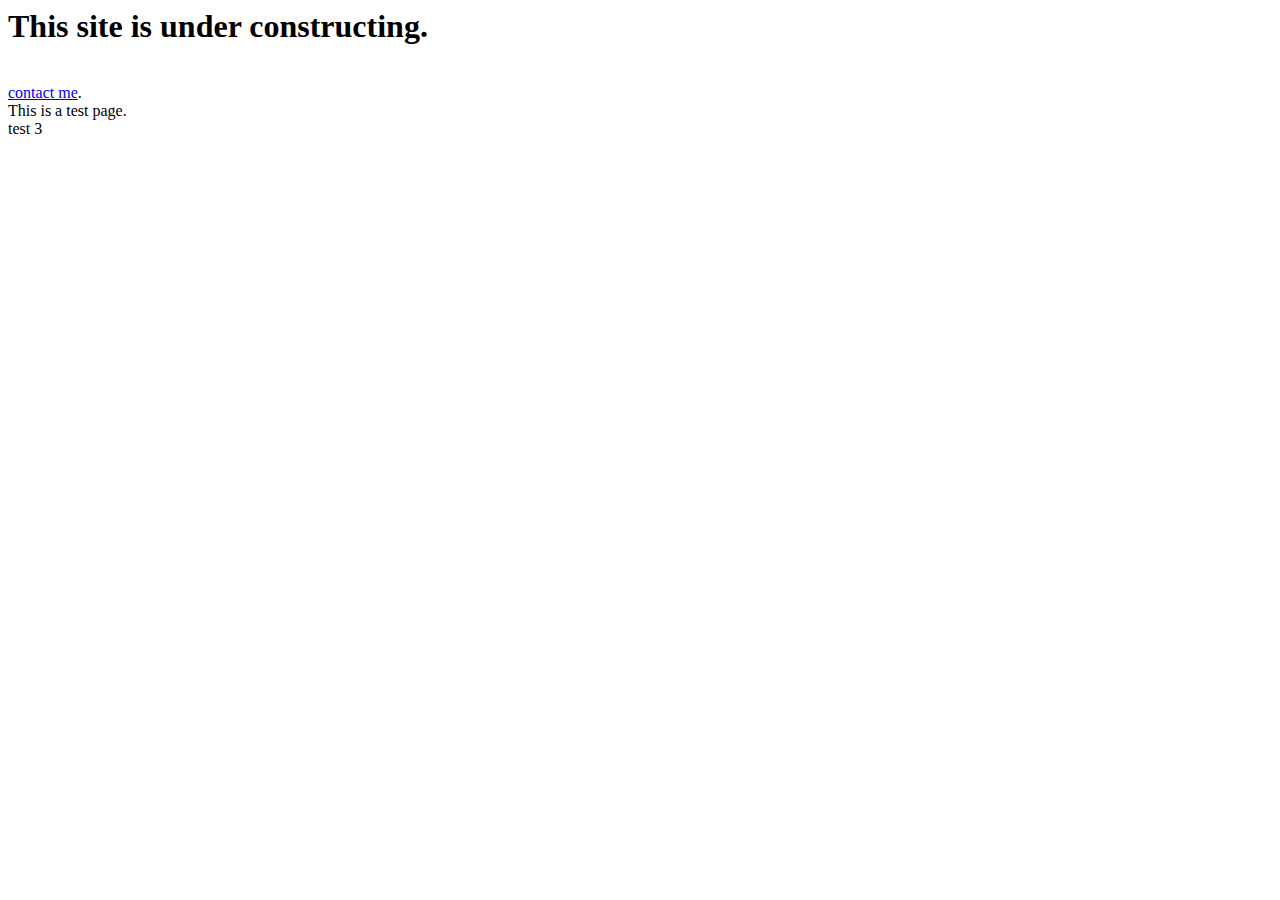
==== index.html @ dd539b31 "another test" ====
<html>
  <head>
    <title>None</title>
  </head>

  <body>
    <link rel="stylesheet" type="text/css" href="http://yui.yahooapis.com/3.10.3/build/cssbase/cssbase-min.css">
    <!--<script type="text/javascript">var name=prompt("Whats your name?"); document.write("welcome "+name +"<br>");</script>-->
    <h1>This site is under constructing.</h1>
    <br>
    <a href=mailto:wuhaochen42@gmail.com>contact me</a>.
    <br>
    This is a test page.
    <br>
    test 3
  </body>
</html>
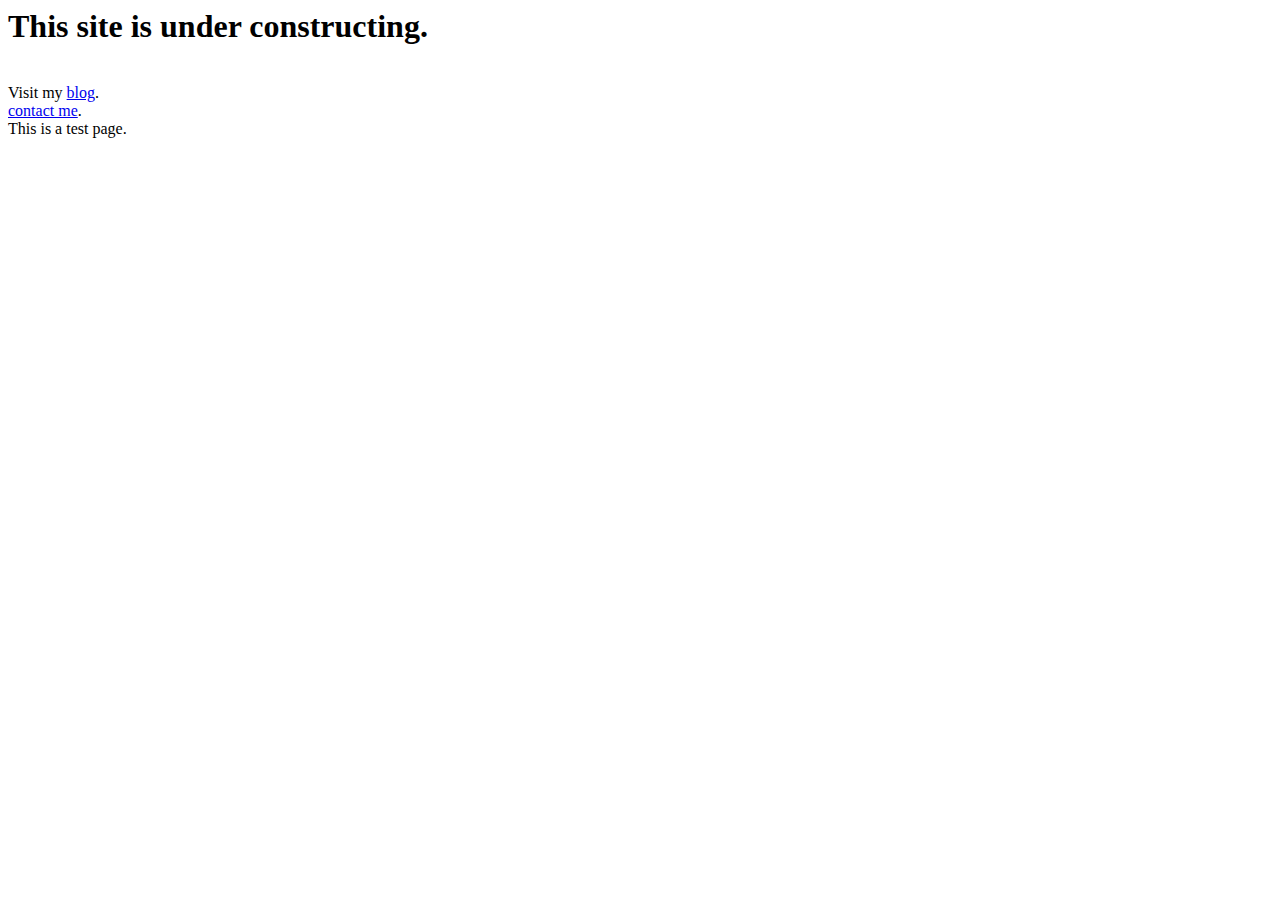
==== commit e7e4ca74: "add blog on homepage" ====
--- a/index.html
+++ b/index.html
@@ -8,10 +8,10 @@
     <!--<script type="text/javascript">var name=prompt("Whats your name?"); document.write("welcome "+name +"<br>");</script>-->
     <h1>This site is under constructing.</h1>
     <br>
+    Visit my <a href=/blog>blog</a>.
+    <br>
     <a href=mailto:wuhaochen42@gmail.com>contact me</a>.
     <br>
     This is a test page.
-    <br>
-    test 3
   </body>
 </html>
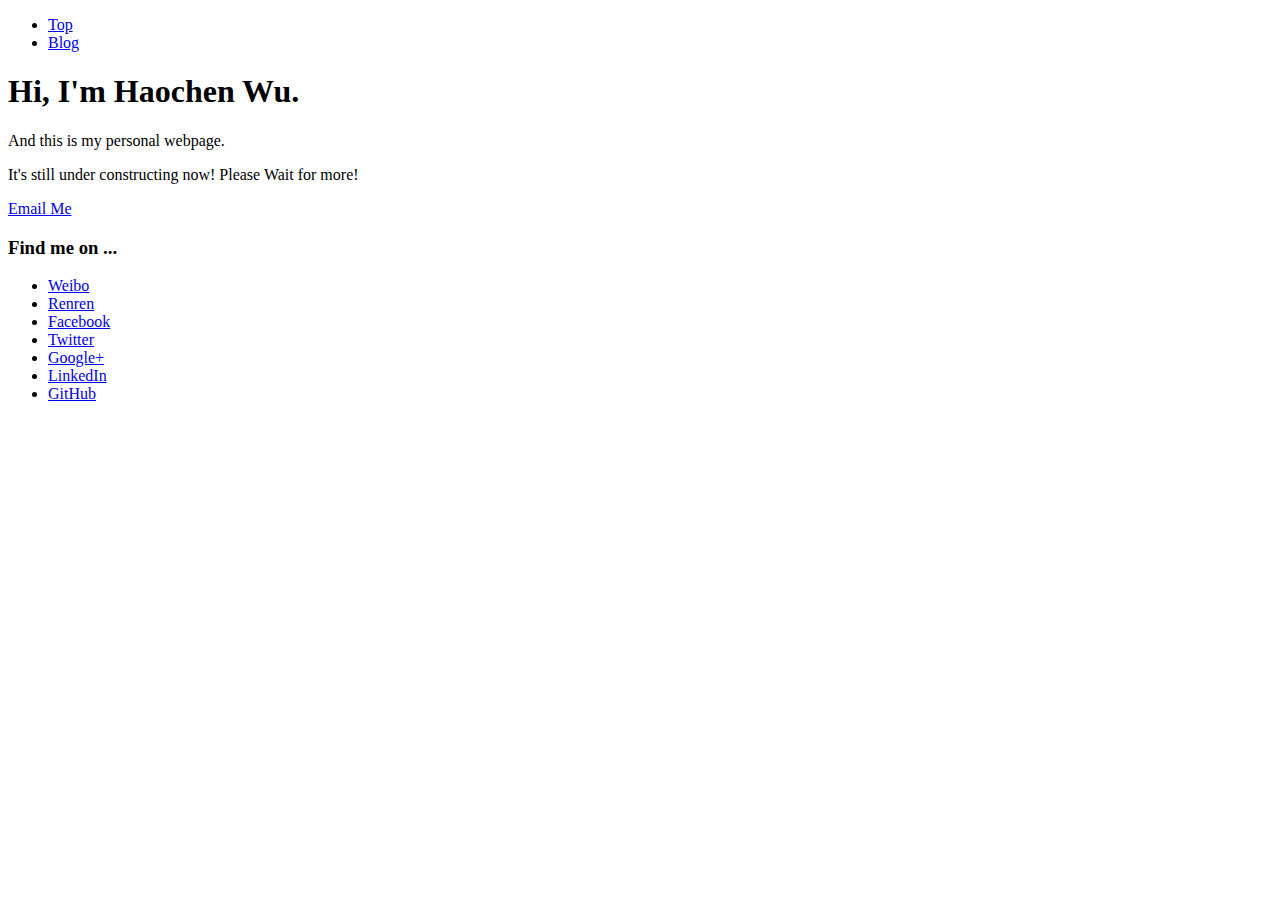
==== commit 7e4c92d0: "first html5 version" ====
--- a/index.html
+++ b/index.html
@@ -1,17 +1,62 @@
+<!DOCTYPE HTML>
+
 <html>
   <head>
-    <title>None</title>
+    <title>Haochen Wu</title>
+    <meta http-equiv="content-type" content="text/html; charset=utf-8" />
+    <meta name="description" content="Haochen Wu's personal webpage -- still under constructing" />
+    <noscript>
+      <link rel="stylesheet" type="text/css" href="css/style.css" />
+    </noscript>
   </head>
 
   <body>
-    <link rel="stylesheet" type="text/css" href="http://yui.yahooapis.com/3.10.3/build/cssbase/cssbase-min.css">
-    <!--<script type="text/javascript">var name=prompt("Whats your name?"); document.write("welcome "+name +"<br>");</script>-->
-    <h1>This site is under constructing.</h1>
-    <br>
-    Visit my <a href=/blog>blog</a>.
-    <br>
-    <a href=mailto:wuhaochen42@gmail.com>contact me</a>.
-    <br>
-    This is a test page.
+    <!-- Nav -->
+      <nav id="nav">
+	<ul class="container">
+	  <li><a href="#top">Top</a></li>
+	  <li><a href="/blog">Blog</a></li>
+	</ul>
+      </nav>
+
+    <!-- Home -->
+      <div class="wrapper wrapper-style1 wrpper-first">
+	<article class="container" id="top">
+	  <div class="row">
+	    <div class="4u">
+	      <!-- TODO:put my photo here -->
+	    </div>
+	    <div class="8u">
+	      <header>
+		<h1>Hi, I'm <strong>Haochen Wu</strong>.</h1>
+	      </header>
+	      <p>And this is my personal webpage.</p>
+	      <p>It's still under constructing now! Please Wait for more!</p>
+	      <a href="mailto:wuhaochen42@gmail.com" class="button button-big">Email Me</a>
+	    </div>
+	  </div>
+	</article>
+      </div>
+
+    <!-- Social -->
+      <div class="wrapper wrapper-style4">
+	<article class="container small">
+	  <div class="row row-special">
+	    <div class="12u">
+	      <h3>Find me on ...</h3>
+	      <ul class="social">
+		<li class="weibo"><a href="www.weibo.com/flyingpard" class="icon icon-weibo"><span>Weibo</span></a></li>
+		<li class="renren"><a href="www.renren.com/279968227" class="icon icon-renren"><span>Renren</span></a></li>
+		<li class="facebook"><a href="www.facebook.com/flyingpard" class="icon icon-facebook"><span>Facebook</span></a></li>
+		<li class="twitter"><a href="www.twitter.com/flyingpard" class="icon icon-twitter"><span>Twitter</span></a></li>
+		<li class="googleplus"><a href="plus.google.com/flyingpard" class="icon icon-google-plus"><span>Google+</span></a></li>
+		<li class="linkedin"><a href="linkedin.com/in/wuhaochen" class="icon icon-linkedin"><span>LinkedIn</span></a></li>	
+		<li class="github"><a href="github.com/wuhaochen" class="icon icon-github"><span>GitHub</span></a></li>
+	      </ul>
+	    </div>
+	  </div>
+	</article>
+      </div>
+
   </body>
 </html>
--- a/css/style.css
+++ b/css/style.css
@@ -0,0 +1,635 @@
+@charset 'UTF-8';
+
+@font-face
+{
+	font-family: 'FontAwesome';
+	src: url('fonts/fontawesome-webfont.eot?v=3.0.1');
+	src: url('fonts/fontawesome-webfont.eot?#iefix&v=3.0.1') format('embedded-opentype'),
+	     url('fonts/fontawesome-webfont.woff?v=3.0.1') format('woff'),
+	     url('fonts/fontawesome-webfont.ttf?v=3.0.1') format('truetype'),
+	     url('fonts/fontawesome-webfont.svg#FontAwesome') format('svg');
+	font-weight: normal;
+	font-style: normal;
+}
+
+@font-face
+{
+	font-family: 'Font-Awesome-Social';
+	src: url('fonts/fontawesome-social-webfont.eot');
+	src: url('fonts/fontawesome-social-webfont.eot?#iefix') format('embedded-opentype'),
+	     url('fonts/fontawesome-social-webfont.woff') format('woff'),
+		 url('fonts/fontawesome-social-webfont.ttf') format('truetype'),
+		 url('fonts/fontawesome-social-webfont.svg#Font-Awesome-More') format('svg');
+	font-weight: normal;
+	font-style: normal;
+}
+
+/*
+	Miniport 2.0 by HTML5 UP
+	html5up.net | @n33co
+	Free for personal and commercial use under the CCA 3.0 license (html5up.net/license)
+*/
+
+/*********************************************************************************/
+/* Basic                                                                         */
+/*********************************************************************************/
+
+	*
+	{
+		-moz-box-sizing: border-box;
+		-webkit-box-sizing: border-box;
+		-o-box-sizing: border-box;
+		-ms-box-sizing: border-box;
+		box-sizing: border-box;
+	}
+
+	body, input, textarea
+	{
+		font-family: 'Open Sans', sans-serif;
+		line-height: 1.85em;
+		color: #888;
+		font-weight: 300;
+	}
+
+	a
+	{
+		color: #3B95C6;
+		text-decoration: underline;
+		-moz-transition: color .2s ease-in-out;
+		-webkit-transition: color .2s ease-in-out;
+		-o-transition: color .2s ease-in-out;
+		-ms-transition: color .2s ease-in-out;
+		transition: color .2s ease-in-out;
+	}
+	
+		a:hover
+		{
+			color: #1B75A6 !important;
+		}
+
+		a img
+		{
+			border: 0;
+		}
+
+	strong, b
+	{
+		font-weight: 600;
+		color: #3e3e3e;
+	}
+	
+	h1, h2, h3, h4, h5, h6
+	{
+		color: #3e3e3e;
+	}
+	
+		h1 a, h2 a, h3 a, h4 a, h5 a, h6 a
+		{
+			text-decoration: none;
+			color: inherit;
+		}
+	
+	h2, h3, h4, h5, h6
+	{
+		font-weight: 700;
+	}
+	
+	h1
+	{
+		font-weight: 300;
+	}
+	
+		h1 strong
+		{
+			font-weight: 700;
+		}
+	
+	em, i
+	{
+		font-style: italic;
+	}
+	
+	form
+	{
+	}
+	
+		form input,
+		form select,
+		form textarea
+		{
+			-webkit-appearance: none;
+		}
+
+		form input[type=text],
+		form input[type=password],
+		form select,
+		form textarea
+		{
+			border: 0;
+			padding: 0.75em;
+			font-size: 1em;
+			border-radius: 8px;
+			background: #282828;
+			color: #bbb;
+			box-shadow: inset 0px 2px 5px 0px rgba(0,0,0,0.05), 0px 1px 0px 0px rgba(255,255,255,0.025);
+			width: 100%;
+			-moz-transition: background .2s ease-in-out, box-shadow .2s ease-in-out;
+			-webkit-transition: background .2s ease-in-out, box-shadow .2s ease-in-out;
+			-o-transition: background .2s ease-in-out, box-shadow .2s ease-in-out;
+			-ms-transition: background .2s ease-in-out, box-shadow .2s ease-in-out;
+			transition: background .2s ease-in-out, box-shadow .2s ease-in-out;
+		}
+
+		form input[type=text]:focus,
+		form input[type=password]:focus,
+		form select:focus,
+		form textarea:focus
+		{
+			background: #252525;
+			box-shadow: inset 0px 2px 5px 0px rgba(0,0,0,0.05), 0px 1px 0px 0px rgba(255,255,255,0.025), inset 0px 0px 2px 1px #74CAEE;
+		}
+
+		form textarea
+		{
+			height: 15em;
+		}
+		
+		form .formerize-placeholder
+		{
+			color: #555 !important;
+		}
+
+		form ::-webkit-input-placeholder
+		{
+			color: #555 !important;
+		}
+
+		form :-moz-placeholder
+		{
+			color: #555 !important;
+		}
+
+		form ::-moz-placeholder
+		{
+			color: #555 !important;
+		}
+
+		form :-ms-input-placeholder
+		{
+			color: #555 !important;
+		}
+
+		form ::-moz-focus-inner
+		{
+			border: 0;
+		}
+
+	br.clear
+	{
+		clear: both;
+	}
+	
+	p, ul, ol, dl, table
+	{
+		margin-bottom: 2em;
+	}
+	
+	section,
+	article
+	{
+		margin-bottom: 3em;
+	}
+	
+	section > :last-child,
+	article > :last-child
+	{
+		margin-bottom: 0;
+	}
+
+	section:last-child,
+	article:last-child
+	{
+		margin-bottom: 0;
+	}
+
+	.image
+	{
+		display: inline-block;
+	}
+	
+		.image img
+		{
+			display: block;
+			width: 100%;
+		}
+
+	.image-full
+	{
+		display: block;
+		width: 100%;
+		margin: 0 0 2em 0;
+	}
+	
+	.image-left
+	{
+		float: left;
+		margin: 0 2em 2em 0;
+	}
+	
+	.image-centered
+	{
+		display: block;
+		margin: 0 0 2em 0;
+	}
+
+		.image-centered img
+		{
+			margin: 0 auto;
+			width: auto;
+		}
+	
+	.button
+	{
+		position: relative;
+		display: inline-block;
+		color: #fff;
+		text-decoration: none;
+		font-weight: 700;
+		border: 0;
+		outline: 0;
+		cursor: pointer;
+		border-radius: 8px;
+		text-shadow: -1px -1px 0.5px rgba(0,0,0,0.5);
+		overflow: hidden;
+		background: #61b8db;
+		background-image: -moz-linear-gradient(top, rgba(97,184,219,0), rgba(48,141,196,1));
+		background-image: -webkit-linear-gradient(top, rgba(97,184,219,0), rgba(48,141,196,1));
+		background-image: -o-linear-gradient(top, rgba(97,184,219,0), rgba(48,141,196,1));
+		background-image: -ms-linear-gradient(top, rgba(97,184,219,0), rgba(48,141,196,1));
+		background-image: linear-gradient(top, rgba(97,184,219,0), rgba(48,141,196,1));
+		box-shadow: inset 0px 0px 0px 1px #135c86, inset 0px 2px 1px 0px rgba(255,255,255,0.75);
+		-moz-transition: background-color .2s ease-in-out;
+		-webkit-transition: background-color .2s ease-in-out;
+		-o-transition: background-color .2s ease-in-out;
+		-ms-transition: background-color .2s ease-in-out;
+		transition: background-color .2s ease-in-out;
+	}
+
+		.button:before
+		{
+			content: '';
+			display: block;
+			position: absolute;
+			left: 0;
+			top: 0;
+			width: 100%;
+			height: 100%;
+			background: url('images/bg.png');
+		}
+
+		.button:hover
+		{
+			background-color: #76cdf0;
+			color: #fff !important;
+		}
+		
+		.button:active
+		{
+			background-image: -moz-linear-gradient(top, rgba(48,141,196,1), rgba(77,164,199,0));
+			background-image: -webkit-linear-gradient(top, rgba(48,141,196,1), rgba(77,164,199,0));
+			background-image: -o-linear-gradient(top, rgba(48,141,196,1), rgba(77,164,199,0));
+			background-image: -ms-linear-gradient(top, rgba(48,141,196,1), rgba(77,164,199,0));
+			background-image: linear-gradient(top, rgba(48,141,196,1), rgba(77,164,199,0));
+			box-shadow: inset 0px 0px 0px 1px #135c86, inset 0px -2px 1px 0px rgba(255,255,255,0.75);
+			top: 1px;
+		}
+	
+		.button-alt
+		{
+			background-color: #393939;
+			background-image: -moz-linear-gradient(top, rgba(50,50,50,0), rgba(45,45,45,1));
+			background-image: -webkit-linear-gradient(top, rgba(50,50,50,0), rgba(45,45,45,1));
+			background-image: -o-linear-gradient(top, rgba(50,50,50,0), rgba(45,45,45,1));
+			background-image: -ms-linear-gradient(top, rgba(50,50,50,0), rgba(45,45,45,1));
+			background-image: linear-gradient(top, rgba(50,50,50,0), rgba(45,45,45,1));
+			box-shadow: inset 0px 0px 0px 1px #242424, inset 0px 2px 1px 0px rgba(255,255,255,0.2);
+		}
+
+			.button-alt:hover
+			{
+				background-color: #444;
+			}
+			
+			.button-alt:active
+			{
+				background-image: -moz-linear-gradient(top, rgba(45,45,45,1), rgba(50,50,50,0));
+				background-image: -webkit-linear-gradient(top, rgba(45,45,45,1), rgba(50,50,50,0));
+				background-image: -o-linear-gradient(top, rgba(45,45,45,1), rgba(50,50,50,0));
+				background-image: -ms-linear-gradient(top, rgba(45,45,45,1), rgba(50,50,50,0));
+				background-image: linear-gradient(top, rgba(45,45,45,1), rgba(50,50,50,0));
+				box-shadow: inset 0px 0px 0px 1px #242424, inset 0px -2px 1px 0px rgba(255,255,255,0.2);
+			}
+	
+		.button-big
+		{
+		}
+
+	ul.social
+	{
+		cursor: default;
+		margin: 0;
+	}
+	
+		ul.social li
+		{
+			position: relative;
+			display: inline-block;
+			margin: 0.25em;
+			top: 0;
+			border-radius: 6px;
+			overflow: hidden;
+			background: #444;
+			background-image: -moz-linear-gradient(top, rgba(0,0,0,0), rgba(0,0,0,0.2));
+			background-image: -webkit-linear-gradient(top, rgba(0,0,0,0), rgba(0,0,0,0.2));
+			background-image: -o-linear-gradient(top, rgba(0,0,0,0), rgba(0,0,0,0.2));
+			background-image: -ms-linear-gradient(top, rgba(0,0,0,0), rgba(0,0,0,0.2));
+			background-image: linear-gradient(top, rgba(0,0,0,0), rgba(0,0,0,0.2));
+			-moz-transition: background-color .2s ease-in-out, top .2s ease-in-out;
+			-webkit-transition: background-color .2s ease-in-out, top .2s ease-in-out;
+			-o-transition: background-color .2s ease-in-out, top .2s ease-in-out;
+			-ms-transition: background-color .2s ease-in-out, top .2s ease-in-out;
+			transition: background-color .2s ease-in-out, top .2s ease-in-out;
+			box-shadow: inset 0px 0px 0px 1px #282828, inset 0px 2px 1px 0px rgba(255,255,255,0.1);
+		}
+
+			ul.social li:before
+			{
+				content: '';
+				display: block;
+				position: absolute;
+				left: 0;
+				top: 0;
+				width: 100%;
+				height: 100%;
+				background: url('images/bg.png');
+			}
+
+			ul.social li.twitter:hover		{ background-color: #2DAAE4; }
+			ul.social li.facebook:hover		{ background-color: #3C5A98; }
+			ul.social li.linkedin:hover		{ background-color: #006599; }
+			ul.social li.googleplus:hover		{ background-color: #DA2713; }
+			ul.social li.github:hover		{ background-color: #FAFAFA; }
+			ul.social li.renren:hover		{ background-color: #4C6AA8; }
+			ul.social li.weibo:hover		{ background-color: #FA0A0A; }
+
+			ul.social li:hover
+			{
+				top: -5px;
+			}
+
+			ul.social li:active
+			{
+				top: 0;
+			}
+
+			ul.social li a
+			{
+				display: block;
+				position: relative;
+				width: 48px;
+				height: 48px;
+				outline: 0;
+				color: #2E2E2E !important;
+				line-height: 48px;
+				font-size: 24px;
+				text-shadow: 1px 1px 0px rgba(255,255,255,0.1);
+			}
+			
+			ul.social li a span
+			{
+				display: block;
+				text-indent: -9999px;
+			}
+			
+	.box
+	{
+		background: #fff;
+		box-shadow: inset 0px 0px 0px 1px rgba(0,0,0,0.15), 0px 2px 3px 0px rgba(0,0,0,0.1);
+		text-align: center;
+	}
+
+		.box .image-full
+		{
+			position: relative;
+		}
+
+/*********************************************************************************/
+/* Icons                                                                         */
+/*********************************************************************************/
+
+	/*
+		Powered by:
+		
+		Font Awesome (http://fortawesome.github.com/Font-Awesome/)
+		Font Awesome More (http://gregoryloucas.github.com/Font-Awesome-More/)
+	*/
+
+	.icon
+	{
+		text-decoration: none;
+	}
+
+		.icon:before
+		{
+			font-size: 1.25em;
+			text-decoration: none;
+			font-family: FontAwesome;
+			font-weight: normal;
+			font-style: normal;
+			-webkit-text-rendering: optimizeLegibility;
+			-moz-text-rendering: optimizeLegibility;
+			-ms-text-rendering: optimizeLegibility;
+			-o-text-rendering: optimizeLegibility;
+			text-rendering: optimizeLegibility;
+			-webkit-font-smoothing: antialiased;
+			-moz-font-smoothing: antialiased;
+			-ms-font-smoothing: antialiased;
+			-o-font-smoothing: antialiased;
+			font-smoothing: antialiased;
+			-webkit-font-feature-settings: "liga" 1, "dlig" 1;
+			-moz-font-feature-settings: "liga=1, dlig=1";
+			-ms-font-feature-settings: "liga" 1, "dlig" 1;
+			-o-font-feature-settings: "liga" 1, "dlig" 1;
+			font-feature-settings: "liga" 1, "dlig" 1;
+		}
+
+
+		.icon-twitter-sign:before         { content: "\f081"; }
+		.icon-facebook-sign:before        { content: "\f082"; }
+		.icon-linkedin-sign:before        { content: "\f08c"; }
+		.icon-twitter:before              { content: "\f099"; padding-left: 2px; }
+		.icon-facebook:before             { content: "\f09a"; padding-left: 6px; }
+		.icon-github:before               { content: "\f09b"; }
+		.icon-weibo:before                { content: "\f18a"; }
+		.icon-renren:before               { content: "\f18b"; }
+
+	.featured-icon
+	{
+		font-size: 5em;
+		color: #EA8A95;
+		display: block;
+		margin: 0.5em 0 0.65em 0;
+	}
+
+/*********************************************************************************/
+/* Wrappers                                                                      */
+/*********************************************************************************/
+
+	.wrapper
+	{
+		background-image: url('images/bg.png');
+		box-shadow: inset 0px 1px 0px 0px rgba(0,0,0,0.05), inset 0px 2px 3px 0px rgba(0,0,0,0.1);
+	}
+
+	.wrapper-first
+	{
+		box-shadow: none;
+	}
+
+	.wrapper-style1
+	{
+		background-image: none;
+		background-color: #fff;
+	}
+	
+	.wrapper-style2
+	{
+		background-color: #fafafa;
+		text-shadow: 1px 1px 0px #fff;
+	}
+	
+	.wrapper-style3
+	{
+		background-color: #f4f4f4;
+		text-shadow: 1px 1px 0px #fff;
+	}
+
+	.wrapper-style4
+	{
+		background-color: #303030;
+		color: #999;
+		text-shadow: -1px -1px 0px #181818;
+	}
+
+		.wrapper-style4 h1, 
+		.wrapper-style4 h2, 
+		.wrapper-style4 h3, 
+		.wrapper-style4 h4, 
+		.wrapper-style4 h5, 
+		.wrapper-style4 h6
+		{
+			color: #fff;
+		}
+		
+		.wrapper-style4 .row-special
+		{
+			border-top: solid 1px rgba(0,0,0,0.5);
+			border-bottom: solid 1px rgba(0,0,0,0.5);
+			box-shadow: inset 0px 1px 0px 0px rgba(255,255,255,0.1), 0px 1px 0px 0px rgba(255,255,255,0.1);
+		}
+
+/*********************************************************************************/
+/* Nav                                                                           */
+/*********************************************************************************/
+
+	#nav
+	{
+		background-color: #282828;
+		text-align: center;
+		position: fixed;
+		left: 0;
+		top: 0;
+		width: 100%;
+		z-index: 10000;
+		cursor: default;
+	}
+	
+		#nav li
+		{
+			display: inline-block;
+		}
+		
+		#nav a
+		{
+			position: relative;
+			display: block;
+			color: #fff;
+			text-decoration: none;
+			outline: 0;
+		}
+		
+			#nav a:hover
+			{
+				color: #fff !important;
+			}
+			
+			#nav a.active:before
+			{
+				content: '';
+				display: block;
+				position: absolute;
+				bottom: -0.6em;
+				left: 50%;
+				margin-left: -0.75em;
+				border-left: solid 0.75em transparent;
+				border-right: solid 0.75em transparent;
+				border-top: solid 0.6em #282828;
+			}
+			
+/*********************************************************************************/
+/* Articles                                                                      */
+/*********************************************************************************/
+
+	#top
+	{
+	}
+
+		#top .me
+		{
+			border-radius: 50%;
+			overflow: hidden;
+		}
+
+		#top p
+		{
+		}
+	
+			#top p a
+			{
+				color: inherit;
+			}
+
+/*********************************************************************************/
+/* Copyright                                                                     */
+/*********************************************************************************/
+
+	#copyright
+	{
+		color: #666;
+	}
+	
+		#copyright a
+		{
+			color: inherit;
+
+			-moz-transition: color .2s ease-in-out;
+			-webkit-transition: color .2s ease-in-out;
+			-o-transition: color .2s ease-in-out;
+			-ms-transition: color .2s ease-in-out;
+			transition: color .2s ease-in-out;
+		}
+		
+		#copyright a:hover
+		{
+			color: #777;
+		}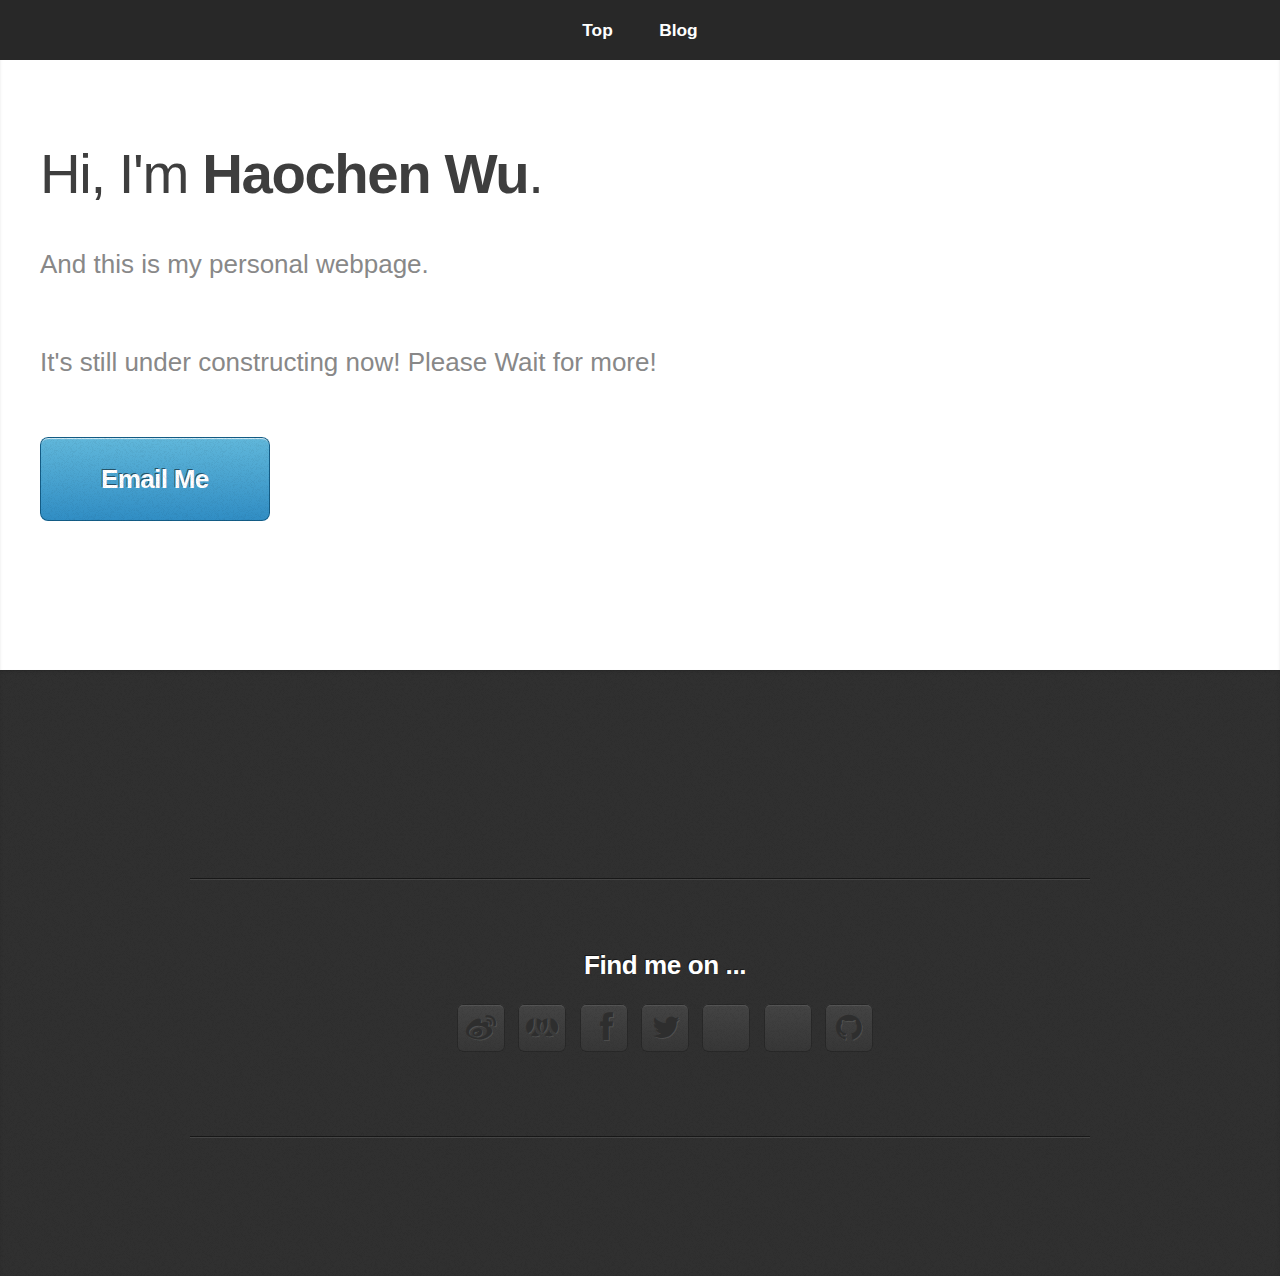
==== commit 8dcb81fb: "add script and icon" ====
--- a/index.html
+++ b/index.html
@@ -5,8 +5,11 @@
     <title>Haochen Wu</title>
     <meta http-equiv="content-type" content="text/html; charset=utf-8" />
     <meta name="description" content="Haochen Wu's personal webpage -- still under constructing" />
+    <script src="js/config.js"></script>
+    <script src="js/skel.min.js"></script>
     <noscript>
       <link rel="stylesheet" type="text/css" href="css/style.css" />
+      <link rel="stylesheet" type="text/css" href="css/style-desktop.css" />
     </noscript>
   </head>
 
--- a/css/style-desktop.css
+++ b/css/style-desktop.css
@@ -0,0 +1,200 @@
+/*
+	Miniport 2.0 by HTML5 UP
+	html5up.net | @n33co
+	Free for personal and commercial use under the CCA 3.0 license (html5up.net/license)
+*/
+
+/*********************************************************************************/
+/* Basic                                                                         */
+/*********************************************************************************/
+
+	body
+	{
+		font-size: 13pt;
+	}
+
+	h1
+	{
+		font-size: 3.25em;
+		letter-spacing: -0.025em;
+	}
+
+	h2
+	{
+		font-size: 2em;
+		letter-spacing: -0.015em;
+	}
+	
+	h3
+	{
+		font-size: 1.5em;
+		letter-spacing: -0.015em;
+	}
+
+	h1, h2, h3, h4, h5, h6
+	{
+		margin: 0 0 0.75em 0;
+	}
+
+	header
+	{
+		margin: 0 0 3em 0;
+	}
+	
+		header > span
+		{
+			font-size: 1.25em;
+		}
+
+	footer
+	{
+		margin: 3em 0 0 0;
+	}
+	
+		footer > p
+		{
+			font-size: 1.25em;
+		}
+	
+	form
+	{
+	}
+	
+		form .button
+		{
+			margin: 0 0.5em 0 0.5em;
+		}
+	
+	.button
+	{
+		padding: 1em 2.35em 1em 2.35em;
+		font-size: 1.1em;
+	}
+
+		.button-big
+		{
+			font-size: 1.5em;
+			letter-spacing: -0.025em;
+		}
+
+	.box
+	{
+		padding: 2em 2em 2.5em 2em;
+	}
+
+		.box h3
+		{
+			margin-bottom: 0.25em;
+		}
+
+		.box .image-centered
+		{
+			margin-bottom: 1.25em;
+		}
+
+		.box .image-full
+		{
+			position: relative;
+			left: 2em;
+			top: 2em;
+			margin: -4em 0 4em -4em;
+			width: auto;
+		}
+
+/*********************************************************************************/
+/* Wrappers                                                                      */
+/*********************************************************************************/
+
+	.wrapper
+	{
+		padding: 8em 0 8em 0;
+		text-align: center;
+	}
+	
+		.wrapper-first
+		{
+			padding-top: 12em;
+		}
+
+		.wrapper-style4 .row-special
+		{
+			margin: 4em 0 0 0;
+			padding: 4em 0 4em 0;
+		}
+
+/*********************************************************************************/
+/* Nav                                                                           */
+/*********************************************************************************/
+
+	#nav
+	{
+	}
+
+		#nav a:hover
+		{
+			background: #383838;
+		}
+		
+		#nav a:active
+		{
+			background: #484848;
+		}
+	
+		#nav a
+		{
+			padding: 0.2em 1em 0.2em 1em;
+			margin: 0.6em 0.2em 0.6em 0.2em;
+			font-weight: 600;
+			border-radius: 8px;
+			-moz-transition: background-color .2s ease-in-out;
+			-webkit-transition: background-color .2s ease-in-out;
+			-o-transition: background-color .2s ease-in-out;
+			-ms-transition: background-color .2s ease-in-out;
+			transition: background-color .2s ease-in-out;
+			color: #fff;
+		}
+		
+/*********************************************************************************/
+/* Articles                                                                      */
+/*********************************************************************************/
+
+	#top
+	{
+		text-align: left;
+	}
+
+		#top .me
+		{
+			width: 20em;
+			height: 20em;
+			margin: 0;
+		}
+
+		#top h1
+		{
+			margin-top: 0.35em;
+		}
+	
+		#top p
+		{
+			font-size: 1.5em;
+			line-height: 1.75em;
+		}
+		
+	#contact
+	{
+	}
+	
+		#contact footer
+		{
+			font-size: 0.9em;
+		}
+		
+/*********************************************************************************/
+/* Copyright                                                                     */
+/*********************************************************************************/
+
+	#copyright
+	{
+		font-size: 1em;
+	}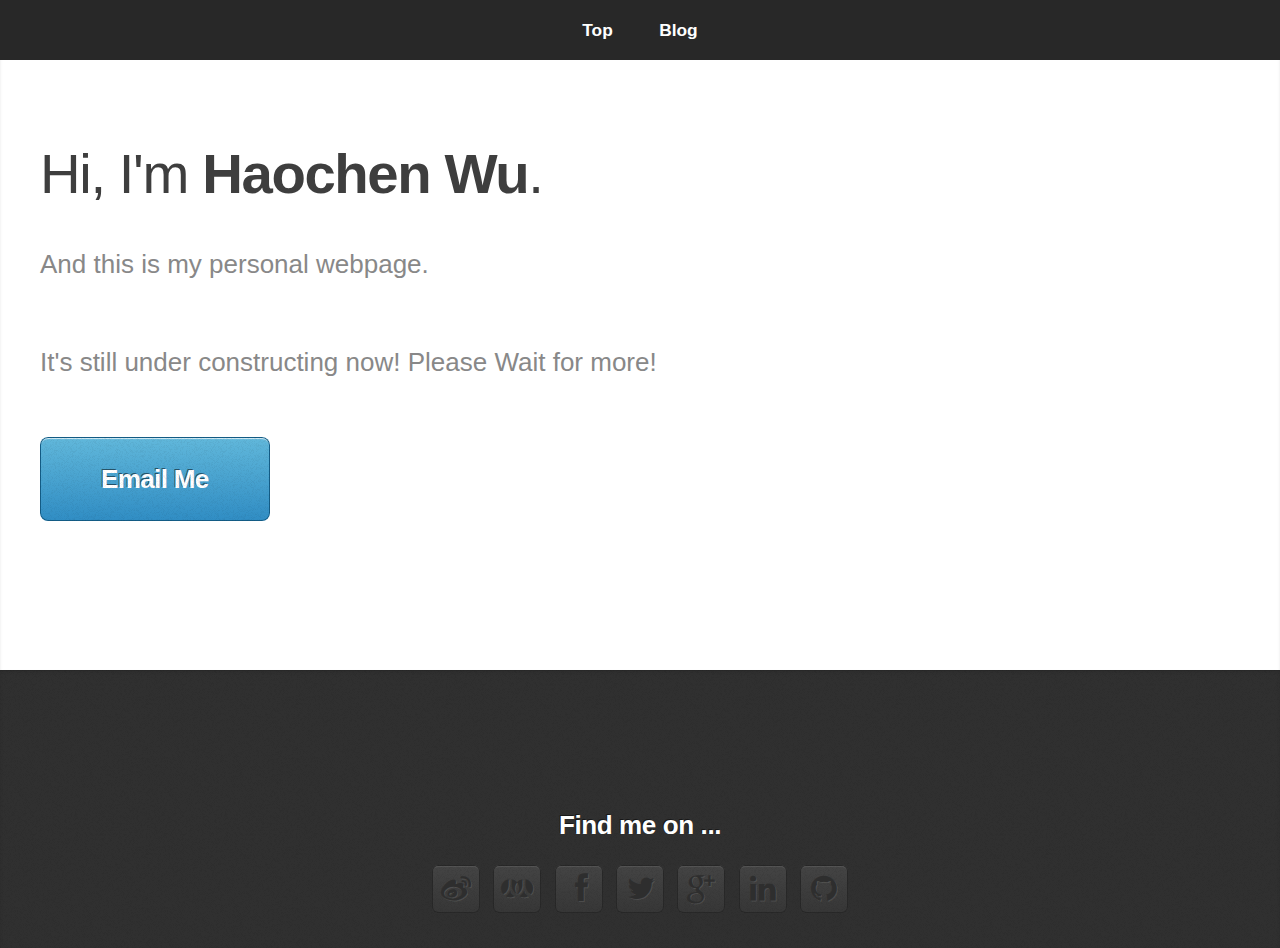
==== commit 8b03b920: "fix bug" ====
--- a/index.html
+++ b/index.html
@@ -44,19 +44,17 @@
     <!-- Social -->
       <div class="wrapper wrapper-style4">
 	<article class="container small">
-	  <div class="row row-special">
-	    <div class="12u">
-	      <h3>Find me on ...</h3>
-	      <ul class="social">
-		<li class="weibo"><a href="www.weibo.com/flyingpard" class="icon icon-weibo"><span>Weibo</span></a></li>
-		<li class="renren"><a href="www.renren.com/279968227" class="icon icon-renren"><span>Renren</span></a></li>
-		<li class="facebook"><a href="www.facebook.com/flyingpard" class="icon icon-facebook"><span>Facebook</span></a></li>
-		<li class="twitter"><a href="www.twitter.com/flyingpard" class="icon icon-twitter"><span>Twitter</span></a></li>
-		<li class="googleplus"><a href="plus.google.com/flyingpard" class="icon icon-google-plus"><span>Google+</span></a></li>
-		<li class="linkedin"><a href="linkedin.com/in/wuhaochen" class="icon icon-linkedin"><span>LinkedIn</span></a></li>	
-		<li class="github"><a href="github.com/wuhaochen" class="icon icon-github"><span>GitHub</span></a></li>
-	      </ul>
-	    </div>
+	  <div class="12u">
+	    <h3>Find me on ...</h3>
+	    <ul class="social">
+	      <li class="weibo"><a href="www.weibo.com/flyingpard" class="icon icon-weibo"><span>Weibo</span></a></li>
+	      <li class="renren"><a href="www.renren.com/279968227" class="icon icon-renren"><span>Renren</span></a></li>
+	      <li class="facebook"><a href="www.facebook.com/flyingpard" class="icon icon-facebook"><span>Facebook</span></a></li>
+	      <li class="twitter"><a href="www.twitter.com/flyingpard" class="icon icon-twitter"><span>Twitter</span></a></li>
+	      <li class="googleplus"><a href="plus.google.com/flyingpard" class="icon icon-google-plus"><span>Google+</span></a></li>
+	      <li class="linkedin"><a href="linkedin.com/in/wuhaochen" class="icon icon-linkedin"><span>LinkedIn</span></a></li>	
+	      <li class="github"><a href="github.com/wuhaochen" class="icon icon-github"><span>GitHub</span></a></li>
+	    </ul>
 	  </div>
 	</article>
       </div>
--- a/css/style.css
+++ b/css/style.css
@@ -464,9 +464,8 @@
 		}
 
 
-		.icon-twitter-sign:before         { content: "\f081"; }
-		.icon-facebook-sign:before        { content: "\f082"; }
-		.icon-linkedin-sign:before        { content: "\f08c"; }
+		.icon-linkedin:before             { content: "\f0e1"; }
+		.icon-google-plus:before          { content: "\f0d5"; }
 		.icon-twitter:before              { content: "\f099"; padding-left: 2px; }
 		.icon-facebook:before             { content: "\f09a"; padding-left: 6px; }
 		.icon-github:before               { content: "\f09b"; }
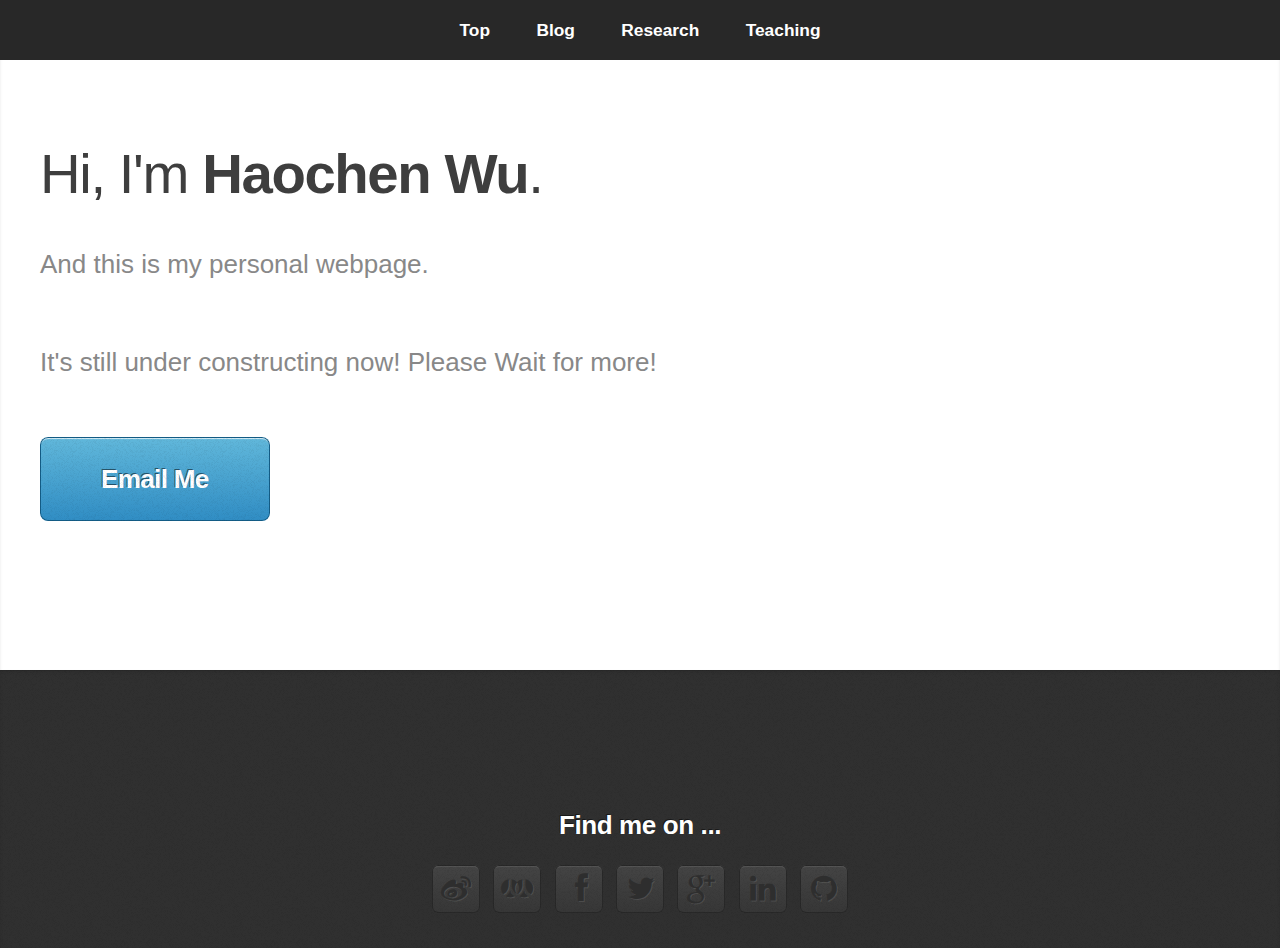
==== commit 76a8f7ff: "add research and teaching" ====
--- a/index.html
+++ b/index.html
@@ -19,6 +19,8 @@
 	<ul class="container">
 	  <li><a href="#top">Top</a></li>
 	  <li><a href="/blog">Blog</a></li>
+	  <li><a href="/research">Research</a></li>
+	  <li><a href="/teaching">Teaching</a></li>
 	</ul>
       </nav>
 
@@ -47,13 +49,13 @@
 	  <div class="12u">
 	    <h3>Find me on ...</h3>
 	    <ul class="social">
-	      <li class="weibo"><a href="www.weibo.com/flyingpard" class="icon icon-weibo"><span>Weibo</span></a></li>
-	      <li class="renren"><a href="www.renren.com/279968227" class="icon icon-renren"><span>Renren</span></a></li>
-	      <li class="facebook"><a href="www.facebook.com/flyingpard" class="icon icon-facebook"><span>Facebook</span></a></li>
-	      <li class="twitter"><a href="www.twitter.com/flyingpard" class="icon icon-twitter"><span>Twitter</span></a></li>
-	      <li class="googleplus"><a href="plus.google.com/flyingpard" class="icon icon-google-plus"><span>Google+</span></a></li>
-	      <li class="linkedin"><a href="linkedin.com/in/wuhaochen" class="icon icon-linkedin"><span>LinkedIn</span></a></li>	
-	      <li class="github"><a href="github.com/wuhaochen" class="icon icon-github"><span>GitHub</span></a></li>
+	      <li class="weibo"><a href="http://www.weibo.com/flyingpard" class="icon icon-weibo"><span>Weibo</span></a></li>
+	      <li class="renren"><a href="http://www.renren.com/279968227" class="icon icon-renren"><span>Renren</span></a></li>
+	      <li class="facebook"><a href="https://www.facebook.com/flyingpard" class="icon icon-facebook"><span>Facebook</span></a></li>
+	      <li class="twitter"><a href="https://www.twitter.com/flyingpard" class="icon icon-twitter"><span>Twitter</span></a></li>
+	      <li class="googleplus"><a href="https://plus.google.com/110198811417490234435" class="icon icon-google-plus"><span>Google+</span></a></li>
+	      <li class="linkedin"><a href="http://linkedin.com/in/wuhaochen" class="icon icon-linkedin"><span>LinkedIn</span></a></li>	
+	      <li class="github"><a href="https://github.com/wuhaochen" class="icon icon-github"><span>GitHub</span></a></li>
 	    </ul>
 	  </div>
 	</article>
--- a/css/style.css
+++ b/css/style.css
@@ -380,7 +380,7 @@
 			ul.social li.googleplus:hover		{ background-color: #DA2713; }
 			ul.social li.github:hover		{ background-color: #FAFAFA; }
 			ul.social li.renren:hover		{ background-color: #4C6AA8; }
-			ul.social li.weibo:hover		{ background-color: #FA0A0A; }
+			ul.social li.weibo:hover		{ background-color: #DA0505; }
 
 			ul.social li:hover
 			{
